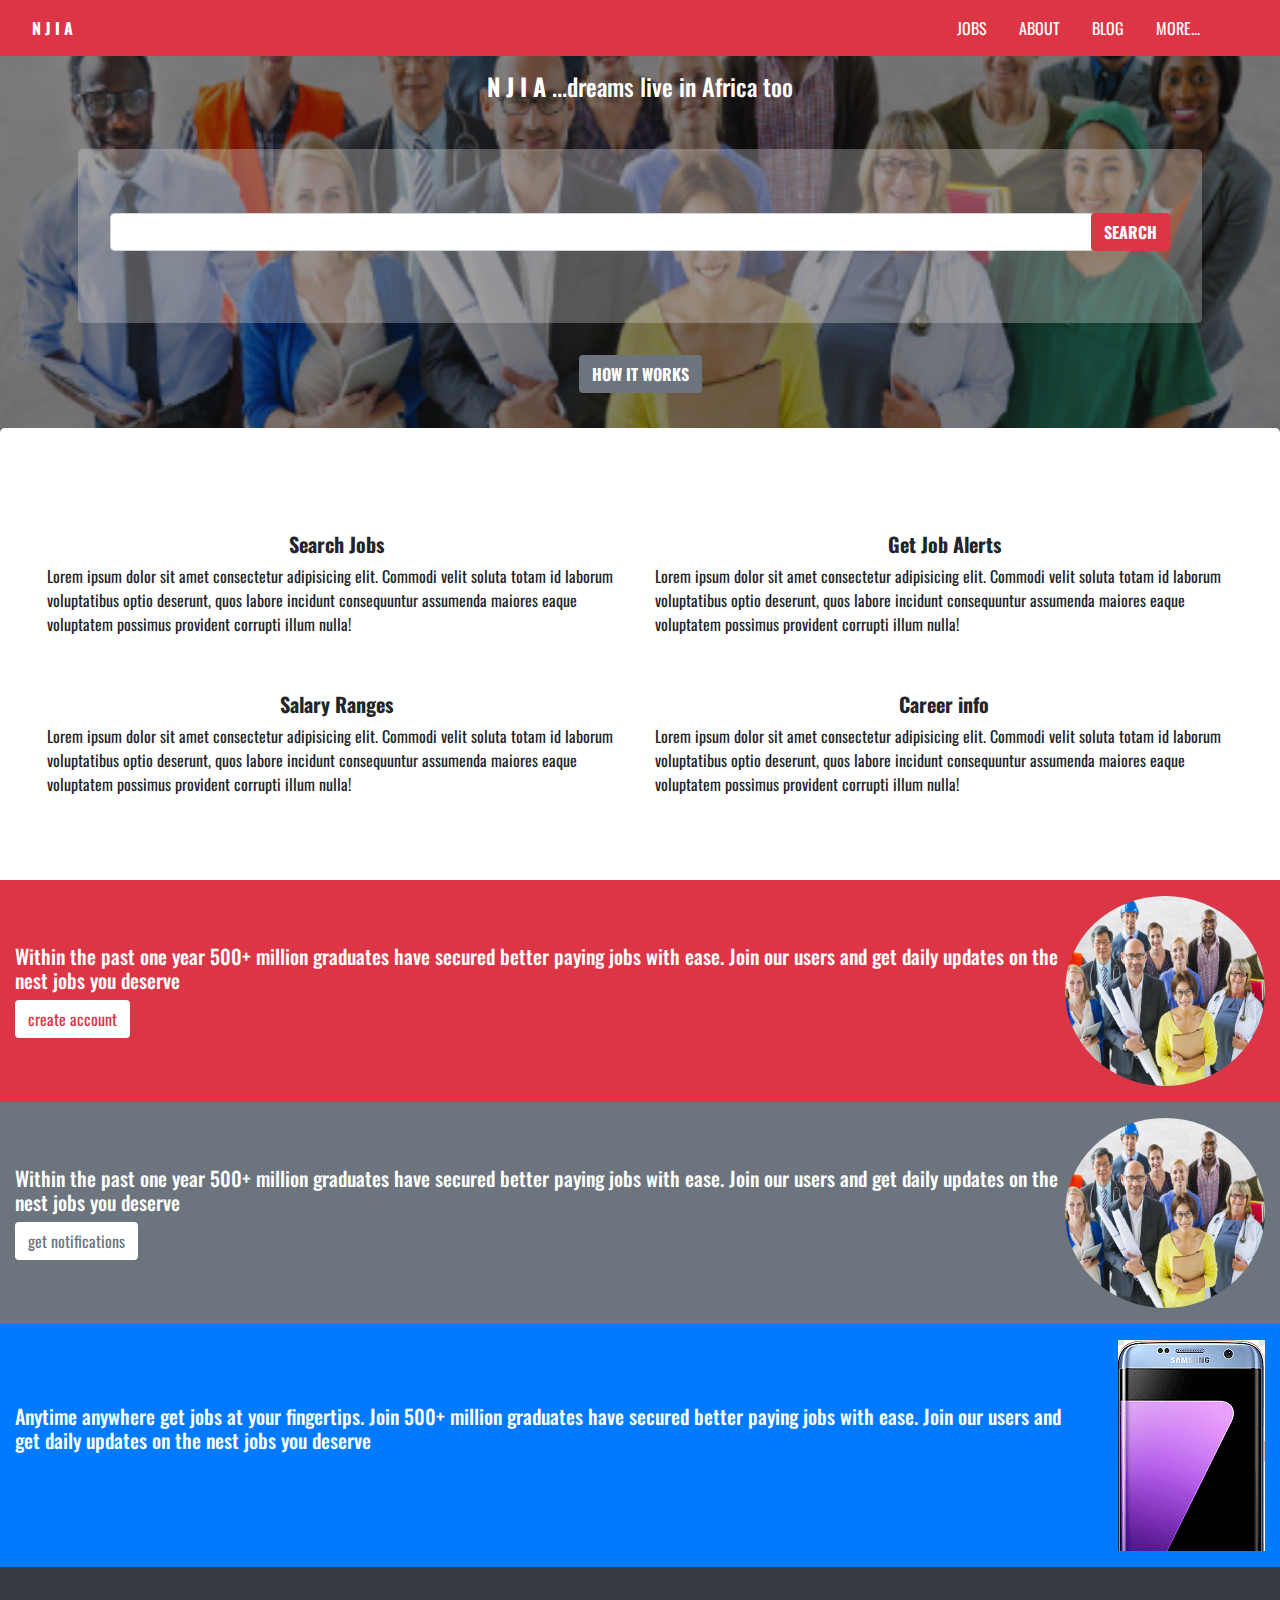
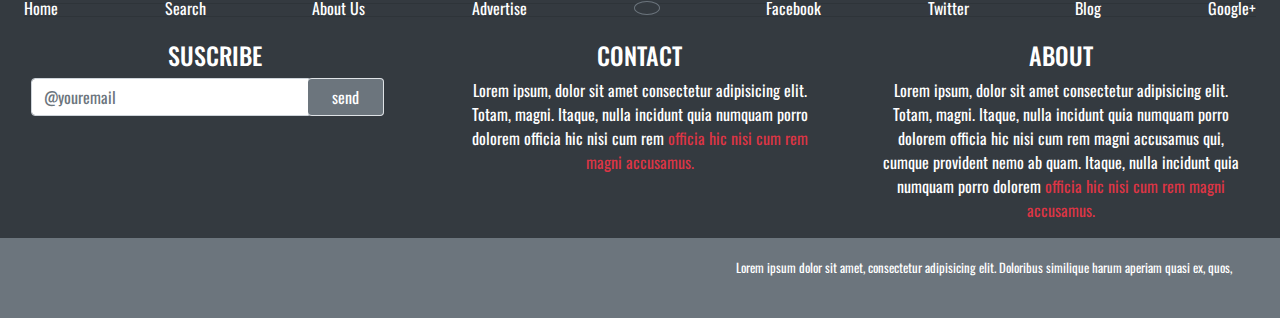
==== index.html @ eb630450 "added & styled search.html, search_result.html, index.html" ====
<!DOCTYPE html>
<html lang="en">
<head>
    <meta charset="UTF-8">
    <meta name="viewport" content="width=device-width, initial-scale=1.0">
    <link rel="stylesheet" href="https://stackpath.bootstrapcdn.com/bootstrap/4.4.1/css/bootstrap.min.css" integrity="sha384-Vkoo8x4CGsO3+Hhxv8T/Q5PaXtkKtu6ug5TOeNV6gBiFeWPGFN9MuhOf23Q9Ifjh" crossorigin="anonymous">
    <link rel="stylesheet" href="style.css">
    <link rel="stylesheet" href="https://use.fontawesome.com/releases/v5.7.0/css/all.css" integrity="sha384-lZN37f5QGtY3VHgisS14W3ExzMWZxybE1SJSEsQp9S+oqd12jhcu+A56Ebc1zFSJ"
     crossorigin="anonymous">
    <link href="https://fonts.googleapis.com/css?family=Oswald&display=swap" rel="stylesheet">
    <title>NJIA</title>
</head>

<body>
        <header class="px-0 d-flex flex-column pb-3">
           <div class="header">
            <nav class="navbar bg-danger d-flex justify-content-between ">
                <div class="mx-auto mx-md-3">
                    <span class="text-white"><b><i class="fas fa-globe-africa fa-3x"></i>N J I A</b></span>
                </div>
                <div class="d-inline-flex px-5">
                    <a href="#" class="text-white nav-link"><b><i class="fas fa-search"></i></b> JOBS</a>
                    <a href="#" class="text-white nav-link px-3"><b><i class="far fa-user"></i></b> ABOUT</a>
                    <a href="#" class="text-white nav-link px-3"><i class="fas fa-rss"></i> BLOG</a>
                    <a href="#" class="text-white nav-link"><b><i class="fas fa-bars"></i></b> MORE...</a>
                </div>
            </nav>
            <section id="search_job">
                <div class="container mx-auto px-2">
                    <h2 class="text-center pt-3 text-white h4"><b>N J I A</b> ...dreams live in Africa too</h2>
                    <div class="form-group jumbotron d-flex flex-md-row flex-column justify-content-center mt-5">
                        <input type="text" class="form-control w-md-75 w-100 " id="search">
                        <label for="search"><a href="search.html" class="btn bg-danger text-white ml-n1 d-block"><b>SEARCH</b></a></label>
                    </div>
                    <div class="d-flex justify-content-center">
                        <button class="btn bg-secondary text-white "><b>HOW IT WORKS</b></button>
                    </div>
                    
                </div>
            </section>
           </div>
        </header>
        <main class="d-flex flex-column">
            <section class="container-fluid">
                <div class="row jumbotron services my-1" >
                    <div class="col-12 col-md-6">
                        <p class="text-dark text-center"><a href="#" class="btn "><i class="fas fa-search-location fa-3x"></i></a></p>
                        <h5 class="text-center"><b>Search Jobs</b></h5>
                        <p>Lorem ipsum dolor sit amet consectetur adipisicing elit. Commodi velit soluta totam id laborum voluptatibus optio deserunt, 
                        quos labore incidunt consequuntur assumenda maiores eaque voluptatem possimus provident corrupti illum nulla!</p>
                    </div>
                    <div class="col-12 col-md-6">
                        <p class="text-dark text-center"><a href="#" class="btn "><i class="fas fa-arrow-circle-down fa-3x"></i></a></p>
                        <h5 class="text-center"><b>Get Job Alerts</b></h5> 
                        <p>Lorem ipsum dolor sit amet consectetur adipisicing elit. Commodi velit soluta totam id laborum voluptatibus optio deserunt, 
                        quos labore incidunt consequuntur assumenda maiores eaque voluptatem possimus provident corrupti illum nulla!</p>
                    </div>
                    <div class="col-12 col-md-6">
                        <p class="text-dark text-center"><a href="#" class="btn "><i class="fas fa-comment-dollar fa-3x"></i></a></p>
                        <h5 class="text-center"><b>Salary Ranges</b></h5>
                        <p>Lorem ipsum dolor sit amet consectetur adipisicing elit. Commodi velit soluta totam id laborum voluptatibus optio deserunt, 
                        quos labore incidunt consequuntur assumenda maiores eaque voluptatem possimus provident corrupti illum nulla!</p>
                    </div>
                    <div class="col-12 col-md-6">
                        <p class="text-dark text-center"><a href="#" class="btn "><i class="fas fa-graduation-cap fa-3x"></i></a></p>
                        <h5 class="text-center"><b>Career info</b></h5>
                        <p>Lorem ipsum dolor sit amet consectetur adipisicing elit. Commodi velit soluta totam id laborum voluptatibus optio deserunt, 
                        quos labore incidunt consequuntur assumenda maiores eaque voluptatem possimus provident corrupti illum nulla!</p>
                    </div>
                </div>
            </section>
            <section class="section2">
                <div class="container-fluid d-flex bg-danger justify-content-around py-3">
                    <div class="py-5">
                        <h5 class="text-white">Within the past one year 500+ million graduates have secured better paying jobs with ease. 
                        Join our users and get daily updates on the nest jobs you deserve</h5>
                        <a href="#" class="btn bg-white text-danger"> create account </a>
                    </div>
                    <img src="images/workers.png" alt="graduates" width="200" height="200" class="img-fluid rounded-circle ">
                </div>
                <div class="container-fluid d-flex bg-secondary justify-content-around py-3">
                    <div class="py-5">
                        <h5 class="text-white">Within the past one year 500+ million graduates have secured better paying jobs with ease. 
                        Join our users and get daily updates on the nest jobs you deserve</h5>
                        <a href="#" class="btn bg-white text-secondary"> get notifications </a>
                    </div>
                    <img src="images/workers.png" alt="graduates" width="200" height="200" class="img-fluid rounded-circle ">
                </div>
                <div class="container-fluid d-flex bg-primary justify-content-around py-3">
                    <div class="py-5">
                        <h5 class="text-white pr-5 py-3"> Anytime anywhere get jobs at your fingertips. Join 500+ million graduates have secured better paying 
                            jobs with ease.  Join our users and get daily updates on the nest jobs you deserve</h5>
                        
                    </div>
                    <img src="images/phone.png" alt="phone" width="150" class="">
                </div>
        
            </section>
        </main>
    
    <footer class="bg-dark ">
        <div class="px-4">
            <b><hr class="mb-n2"></b>
            <div class="d-flex justify-content-between py-n5 align-items-center">
                <a href="#" class="text-white">Home</a>
                <a href="#"class="text-white">Search</a>
                <a href="#"class="text-white">About Us</a>
                <a href="#" class="text-white">Advertise</a>
                <button type="button" class="btn btn-outline-secondary rounded-circle bg-dark "><i class="fas fa-map-marker-alt fa-3x"></i></button>
                <a href="#" class="text-white">Facebook</a>
                <a href="#" class="text-white">Twitter</a>
                <a href="#" class="text-white">Blog</a>
                <a href="#" class="text-white">Google+</a>
                
            </div>
            <b><hr class="mt-n1"></b>
        </div>
        <div class="container-fluid">
            <div class="row px-3 pt-2">
                <div class="col-12 col-md">
                    <h4 class="text-white text-center ml-n2">SUSCRIBE</h4>
                    <div class="form-group d-flex">
                        <input type="text" class="form-control w-75" id="suscriber" placeholder="@youremail">
                        <label for="suscriber" ><button type="button" class="btn btn-secondary ml-n1 border border-left-0 px-4">send</button></label>
                    </div>
                </div>
                <div class="col-12 col-md mx-3">
                    <h4 class="text-white text-center">CONTACT</h4>
                    <p class="text-center text-white">Lorem ipsum, dolor sit amet consectetur adipisicing elit. Totam, magni. Itaque, nulla incidunt quia numquam porro 
                       dolorem officia hic nisi cum rem <span class="text-danger"> officia hic nisi cum rem magni accusamus.</span></p>
                </div>
                <div class="col-12 col-md">
                    <h4 class="text-white text-center">ABOUT</h4>
                    <p class="text-center text-white">Lorem ipsum, dolor sit amet consectetur adipisicing elit. Totam, magni. Itaque, nulla incidunt quia numquam porro 
                        dolorem officia hic nisi cum rem magni accusamus qui, cumque provident nemo ab quam. Itaque, nulla incidunt quia numquam porro 
                        dolorem <span class="text-danger"> officia hic nisi cum rem magni accusamus.</span></p>
                </div>
            </div>
        </div>

        <div class="d-flex flex-column flex-md-row justify-content-between align-items-baseline bg-secondary px-5 pt-3 pb-4">
            <div class="d-inline-flex justify-content-between align-items-baseline">
                <a href="#" class="text-white"><i class="fab fa-facebook-f"></i></a>
                <a href="#"class="text-white mx-2"><i class="fab fa-twitter"></i></a>
                <a href="#"class="text-white"><i class="fab fa-google-plus-g"></i></a>
                <a href="#" class="text-white mx-2"><i class="far fa-envelope"></i></a>
            </div>
            <p class="text-white"><small>Lorem ipsum dolor sit amet, consectetur adipisicing elit. Doloribus similique harum aperiam quasi ex, quos,</small></p>
        </div>
    </footer>


    <script src="https://code.jquery.com/jquery-3.4.1.slim.min.js" integrity="sha384-J6qa4849blE2+poT4WnyKhv5vZF5SrPo0iEjwBvKU7imGFAV0wwj1yYfoRSJoZ+n" crossorigin="anonymous"></script>
    <script src="https://cdn.jsdelivr.net/npm/popper.js@1.16.0/dist/umd/popper.min.js" integrity="sha384-Q6E9RHvbIyZFJoft+2mJbHaEWldlvI9IOYy5n3zV9zzTtmI3UksdQRVvoxMfooAo" crossorigin="anonymous"></script>
    <script src="https://stackpath.bootstrapcdn.com/bootstrap/4.4.1/js/bootstrap.min.js" integrity="sha384-wfSDF2E50Y2D1uUdj0O3uMBJnjuUD4Ih7YwaYd1iqfktj0Uod8GCExl3Og8ifwB6" crossorigin="anonymous"></script>
</body>
</html>
---- style.css ----
* {
  margin: 0;
  padding: 0;
  box-sizing: border-box;
}

body {
  font-family: 'Oswald', sans-serif;
  max-width: 1500px;
  margin: 0 auto;
  overflow-x: hidden;
}

header {
  background-image: url("images/workers.png");
  background-repeat: no-repeat;
  background-position: center center;
  background-size: cover;
  padding: 0;
  width: 100%;
}

.header {
  background-color: rgba(7, 5, 5, 0.5);
  padding-bottom: 45px;
  width: 100%;
  height: 100%;
}

#search_job .jumbotron {
  background-color: rgba(229, 226, 226, 0.3);
}

main {
  margin-top: -30px;
}

main .services {
  background-color: white;

}

.section2 img {
  object-fit: cover;
}

footer {
  background-color: black;
  padding-top: 20px;
}
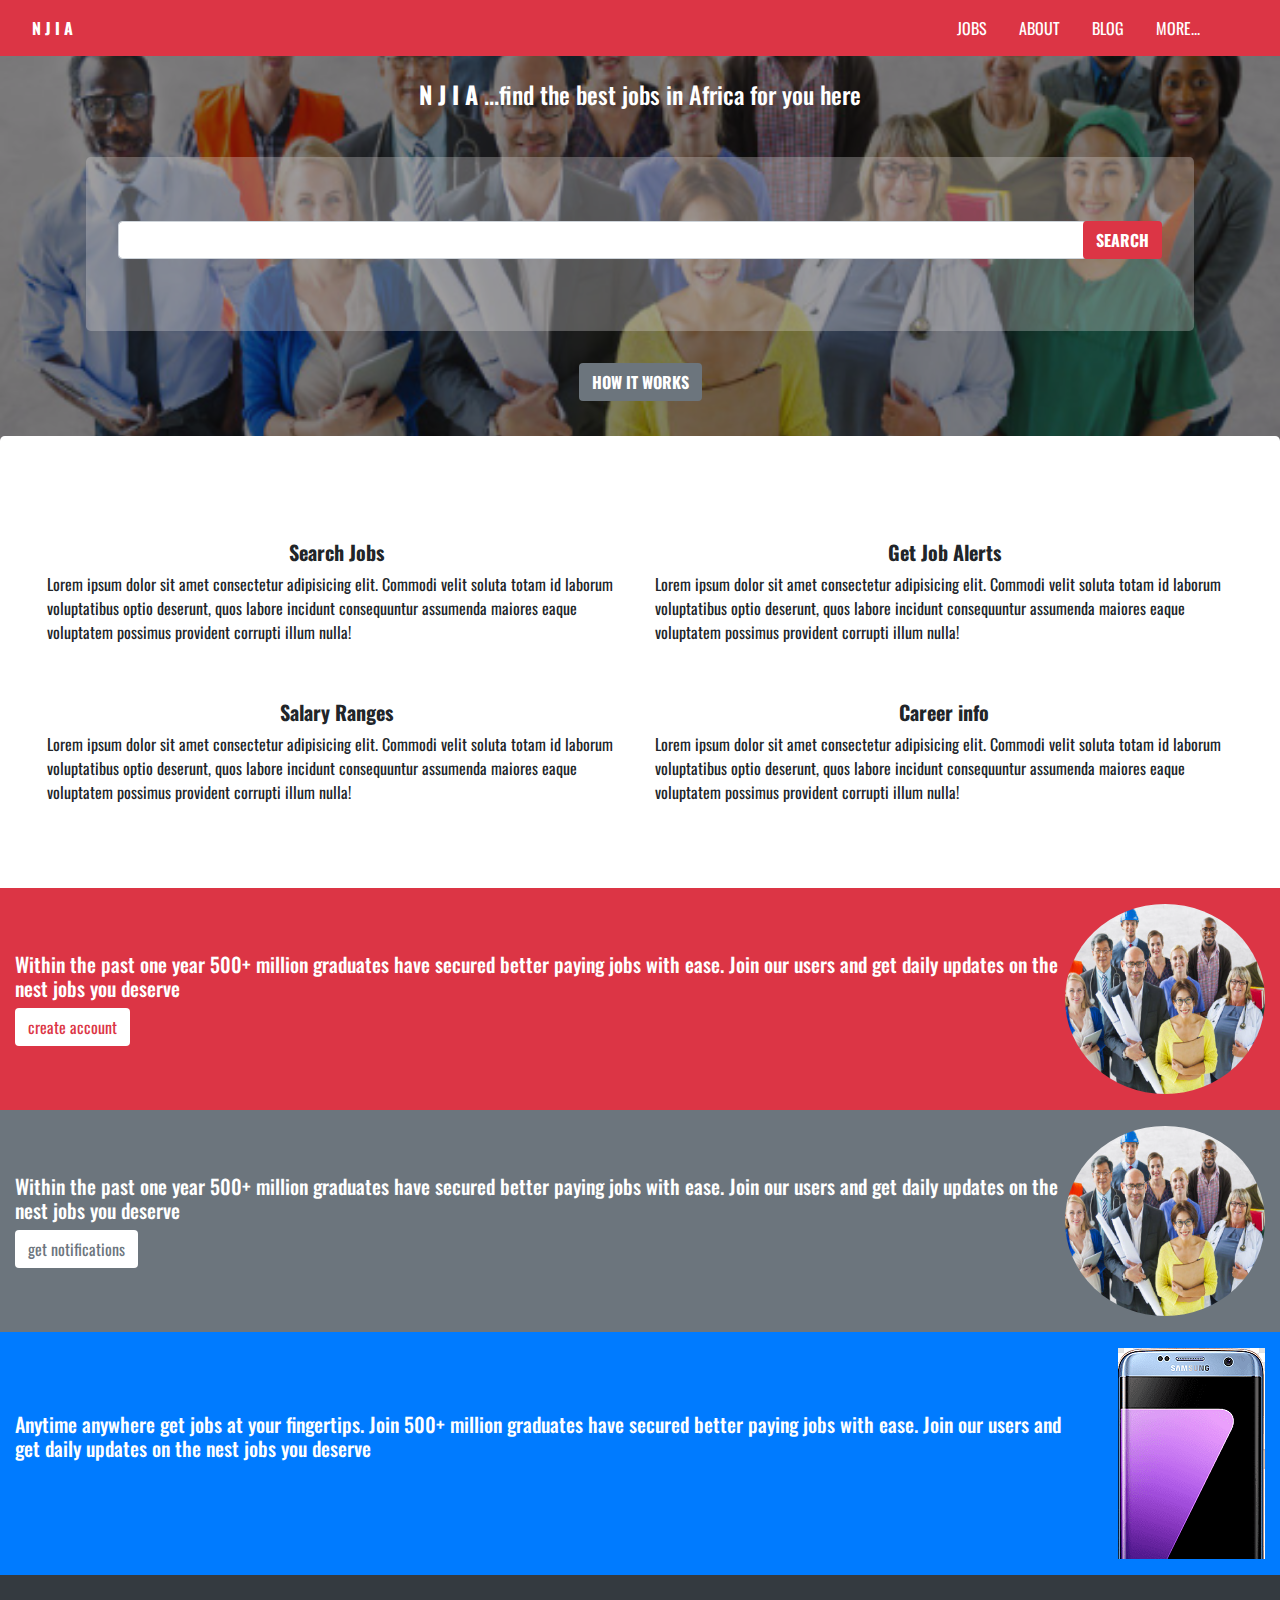
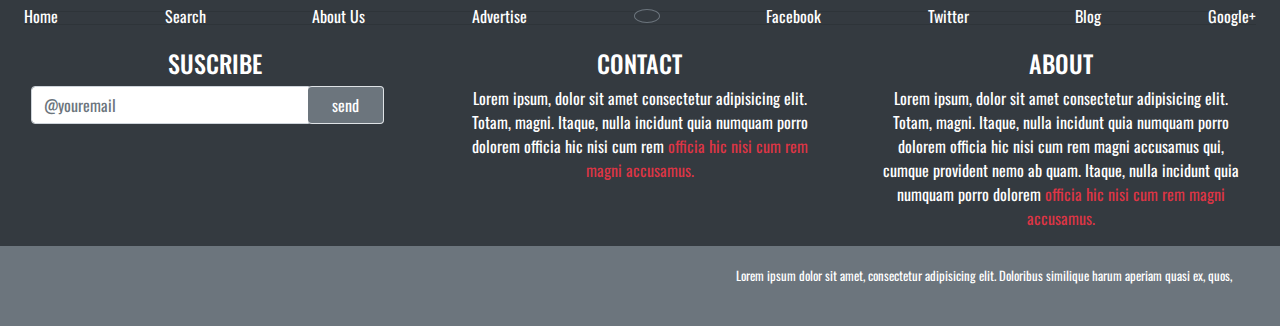
==== commit c13e7444: "edited heading and input in index.html" ====
--- a/index.html
+++ b/index.html
@@ -26,10 +26,10 @@
                 </div>
             </nav>
             <section id="search_job">
-                <div class="container mx-auto px-2">
-                    <h2 class="text-center pt-3 text-white h4"><b>N J I A</b> ...dreams live in Africa too</h2>
+                <div class="container mx-auto px-3">
+                    <h2 class="text-center pt-4 text-white h4"><b>N J I A</b> ...find the best jobs in Africa for you here</h2>
                     <div class="form-group jumbotron d-flex flex-md-row flex-column justify-content-center mt-5">
-                        <input type="text" class="form-control w-md-75 w-100 " id="search">
+                        <input type="text" class="form-control w-md-75 w-100 " id="search" >
                         <label for="search"><a href="search.html" class="btn bg-danger text-white ml-n1 d-block"><b>SEARCH</b></a></label>
                     </div>
                     <div class="d-flex justify-content-center">
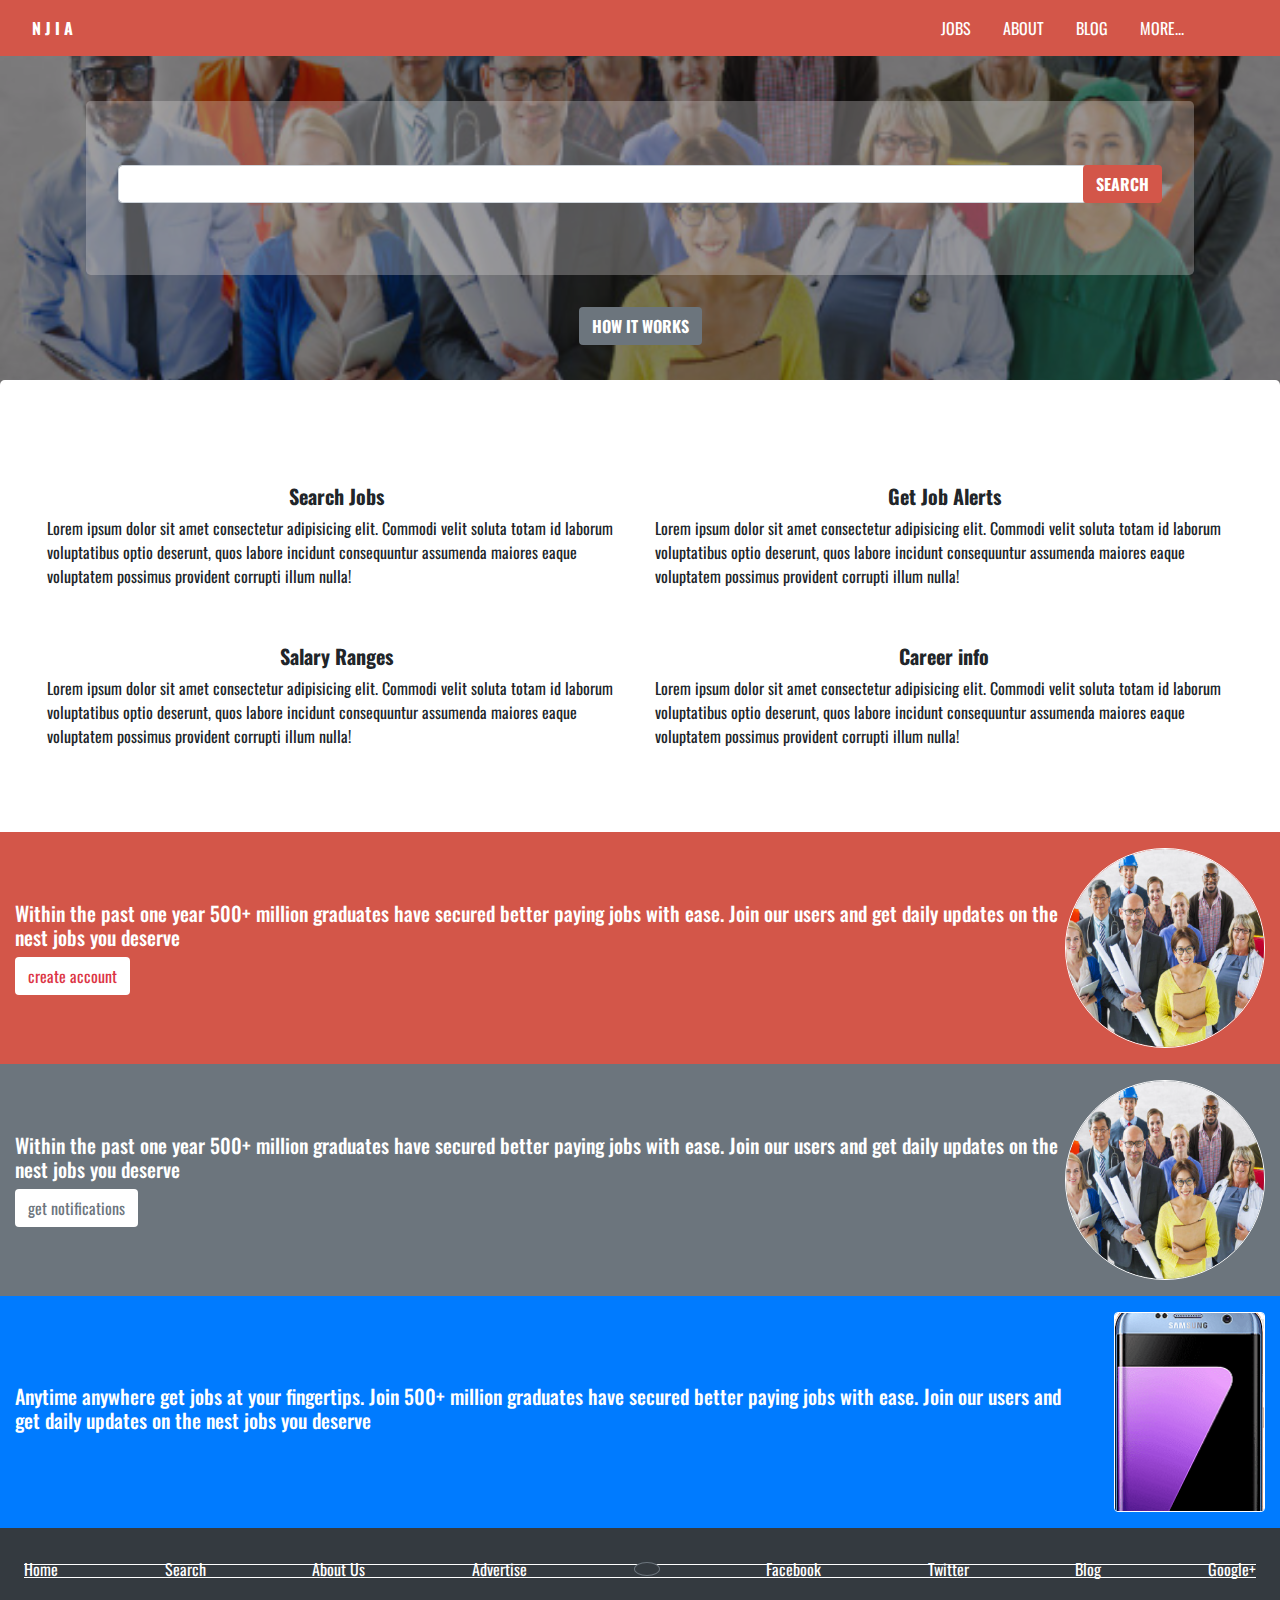
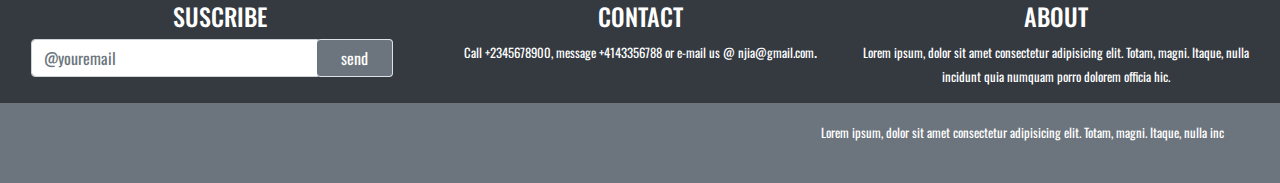
==== commit 97ebce07: "edited css/html files" ====
--- a/index.html
+++ b/index.html
@@ -14,15 +14,15 @@
 <body>
         <header class="px-0 d-flex flex-column pb-3">
            <div class="header">
-            <nav class="navbar bg-danger d-flex justify-content-between ">
+            <nav class="navbar nav_color d-flex flex-md-row flex-column justify-content-between align-items-baseline fixed-top">
                 <div class="mx-auto mx-md-3">
                     <span class="text-white"><b><i class="fas fa-globe-africa fa-3x"></i>N J I A</b></span>
                 </div>
-                <div class="d-inline-flex px-5">
-                    <a href="#" class="text-white nav-link"><b><i class="fas fa-search"></i></b> JOBS</a>
-                    <a href="#" class="text-white nav-link px-3"><b><i class="far fa-user"></i></b> ABOUT</a>
-                    <a href="#" class="text-white nav-link px-3"><i class="fas fa-rss"></i> BLOG</a>
-                    <a href="#" class="text-white nav-link"><b><i class="fas fa-bars"></i></b> MORE...</a>
+                <div class="d-inline-flex px-md-5 mx-auto mx-md-3">
+                    <a href="#" class="text-white nav-link"><b><i class="fas fa-search"></i></b> <span class="display-none">JOBS</span></a>
+                    <a href="#" class="text-white nav-link px-3"><b><i class="far fa-user"></i></b> <span class="display-none">ABOUT</span></a>
+                    <a href="#" class="text-white nav-link px-3"><i class="fas fa-rss"></i> <span class="display-none">BLOG</span></a>
+                    <a href="#" class="text-white nav-link"><b><i class="fas fa-bars"></i></b> <span class="display-none">MORE...</span></a>
                 </div>
             </nav>
             <section id="search_job">
@@ -30,7 +30,7 @@
                     <h2 class="text-center pt-4 text-white h4"><b>N J I A</b> ...find the best jobs in Africa for you here</h2>
                     <div class="form-group jumbotron d-flex flex-md-row flex-column justify-content-center mt-5">
                         <input type="text" class="form-control w-md-75 w-100 " id="search" >
-                        <label for="search"><a href="search.html" class="btn bg-danger text-white ml-n1 d-block"><b>SEARCH</b></a></label>
+                        <label for="search"><a href="search.html" class="btn nav_color text-white ml-n1 d-block"><b>SEARCH</b></a></label>
                     </div>
                     <div class="d-flex justify-content-center">
                         <button class="btn bg-secondary text-white "><b>HOW IT WORKS</b></button>
@@ -70,29 +70,29 @@
                 </div>
             </section>
             <section class="section2">
-                <div class="container-fluid d-flex bg-danger justify-content-around py-3">
-                    <div class="py-5">
+                <div class="container-fluid d-flex nav_color flex-md-row flex-column justify-content-around align-items-center py-3">
+                    <div class="py-md-5">
                         <h5 class="text-white">Within the past one year 500+ million graduates have secured better paying jobs with ease. 
                         Join our users and get daily updates on the nest jobs you deserve</h5>
                         <a href="#" class="btn bg-white text-danger"> create account </a>
                     </div>
-                    <img src="images/workers.png" alt="graduates" width="200" height="200" class="img-fluid rounded-circle ">
+                    <img src="images/workers.png" alt="graduates" width="200" height="200" class="rounded-circle ">
                 </div>
-                <div class="container-fluid d-flex bg-secondary justify-content-around py-3">
-                    <div class="py-5">
+                <div class="container-fluid d-flex bg-secondary flex-md-row flex-column justify-content-around align-items-center py-3">
+                    <div class="py-md-5">
                         <h5 class="text-white">Within the past one year 500+ million graduates have secured better paying jobs with ease. 
                         Join our users and get daily updates on the nest jobs you deserve</h5>
                         <a href="#" class="btn bg-white text-secondary"> get notifications </a>
                     </div>
-                    <img src="images/workers.png" alt="graduates" width="200" height="200" class="img-fluid rounded-circle ">
+                    <img src="images/workers.png" alt="graduates" width="200" height="200" class="rounded-circle ">
                 </div>
-                <div class="container-fluid d-flex bg-primary justify-content-around py-3">
-                    <div class="py-5">
+                <div class="container-fluid d-flex bg-primary flex-md-row flex-column justify-content-around align-items-center py-3">
+                    <div class="py-md-5">
                         <h5 class="text-white pr-5 py-3"> Anytime anywhere get jobs at your fingertips. Join 500+ million graduates have secured better paying 
                             jobs with ease.  Join our users and get daily updates on the nest jobs you deserve</h5>
                         
                     </div>
-                    <img src="images/phone.png" alt="phone" width="150" class="">
+                    <img src="images/phone.png" alt="phone" width="200" height="200" class="rounded">
                 </div>
         
             </section>
@@ -106,7 +106,7 @@
                 <a href="#"class="text-white">Search</a>
                 <a href="#"class="text-white">About Us</a>
                 <a href="#" class="text-white">Advertise</a>
-                <button type="button" class="btn btn-outline-secondary rounded-circle bg-dark "><i class="fas fa-map-marker-alt fa-3x"></i></button>
+                <button type="button" class="btn btn-outline-secondary rounded-circle bg-dark "><i class="fas fa-globe-africa fa-2x"></i></button>
                 <a href="#" class="text-white">Facebook</a>
                 <a href="#" class="text-white">Twitter</a>
                 <a href="#" class="text-white">Blog</a>
@@ -124,16 +124,14 @@
                         <label for="suscriber" ><button type="button" class="btn btn-secondary ml-n1 border border-left-0 px-4">send</button></label>
                     </div>
                 </div>
-                <div class="col-12 col-md mx-3">
+                <div class="col-12 col-md">
                     <h4 class="text-white text-center">CONTACT</h4>
-                    <p class="text-center text-white">Lorem ipsum, dolor sit amet consectetur adipisicing elit. Totam, magni. Itaque, nulla incidunt quia numquam porro 
-                       dolorem officia hic nisi cum rem <span class="text-danger"> officia hic nisi cum rem magni accusamus.</span></p>
+                    <p class="text-center text-white"> <small>Call +2345678900, message +4143356788 or e-mail us @ njia@gmail.com</small>.</p>
                 </div>
                 <div class="col-12 col-md">
                     <h4 class="text-white text-center">ABOUT</h4>
-                    <p class="text-center text-white">Lorem ipsum, dolor sit amet consectetur adipisicing elit. Totam, magni. Itaque, nulla incidunt quia numquam porro 
-                        dolorem officia hic nisi cum rem magni accusamus qui, cumque provident nemo ab quam. Itaque, nulla incidunt quia numquam porro 
-                        dolorem <span class="text-danger"> officia hic nisi cum rem magni accusamus.</span></p>
+                    <p class="text-center text-white"><small>Lorem ipsum, dolor sit amet consectetur adipisicing elit. Totam, magni. Itaque, nulla incidunt quia numquam porro 
+                        dolorem officia hic.</small> </p>
                 </div>
             </div>
         </div>
@@ -145,7 +143,7 @@
                 <a href="#"class="text-white"><i class="fab fa-google-plus-g"></i></a>
                 <a href="#" class="text-white mx-2"><i class="far fa-envelope"></i></a>
             </div>
-            <p class="text-white"><small>Lorem ipsum dolor sit amet, consectetur adipisicing elit. Doloribus similique harum aperiam quasi ex, quos,</small></p>
+            <p class="text-white mx-2"><small>Lorem ipsum, dolor sit amet consectetur adipisicing elit. Totam, magni. Itaque, nulla inc</small></p>
         </div>
     </footer>
 
--- a/style.css
+++ b/style.css
@@ -27,6 +27,10 @@
   height: 100%;
 }
 
+.nav_color {
+  background-color: rgb(211, 86, 73);
+}
+
 #search_job .jumbotron {
   background-color: rgba(229, 226, 226, 0.3);
 }
@@ -37,14 +41,40 @@
 
 main .services {
   background-color: white;
-
 }
 
 .section2 img {
   object-fit: cover;
+  border: 1px solid white;
+  border-radius: 50%;
 }
 
 footer {
   background-color: black;
   padding-top: 20px;
 }
+
+footer hr {
+  height: 1px;
+  color: white;
+  border: none;
+  background-color: white;
+}
+
+@media (max-width: 768px) {
+  .display-none {
+    display: none;
+  }
+}
+
+@media (max-width: 1024px) and (min-width: 769px) {
+  .display-none {
+    display: none;
+  }
+}
+
+@media (min-width: 1025px) {
+  .display-none {
+    display: inline;
+  }
+}
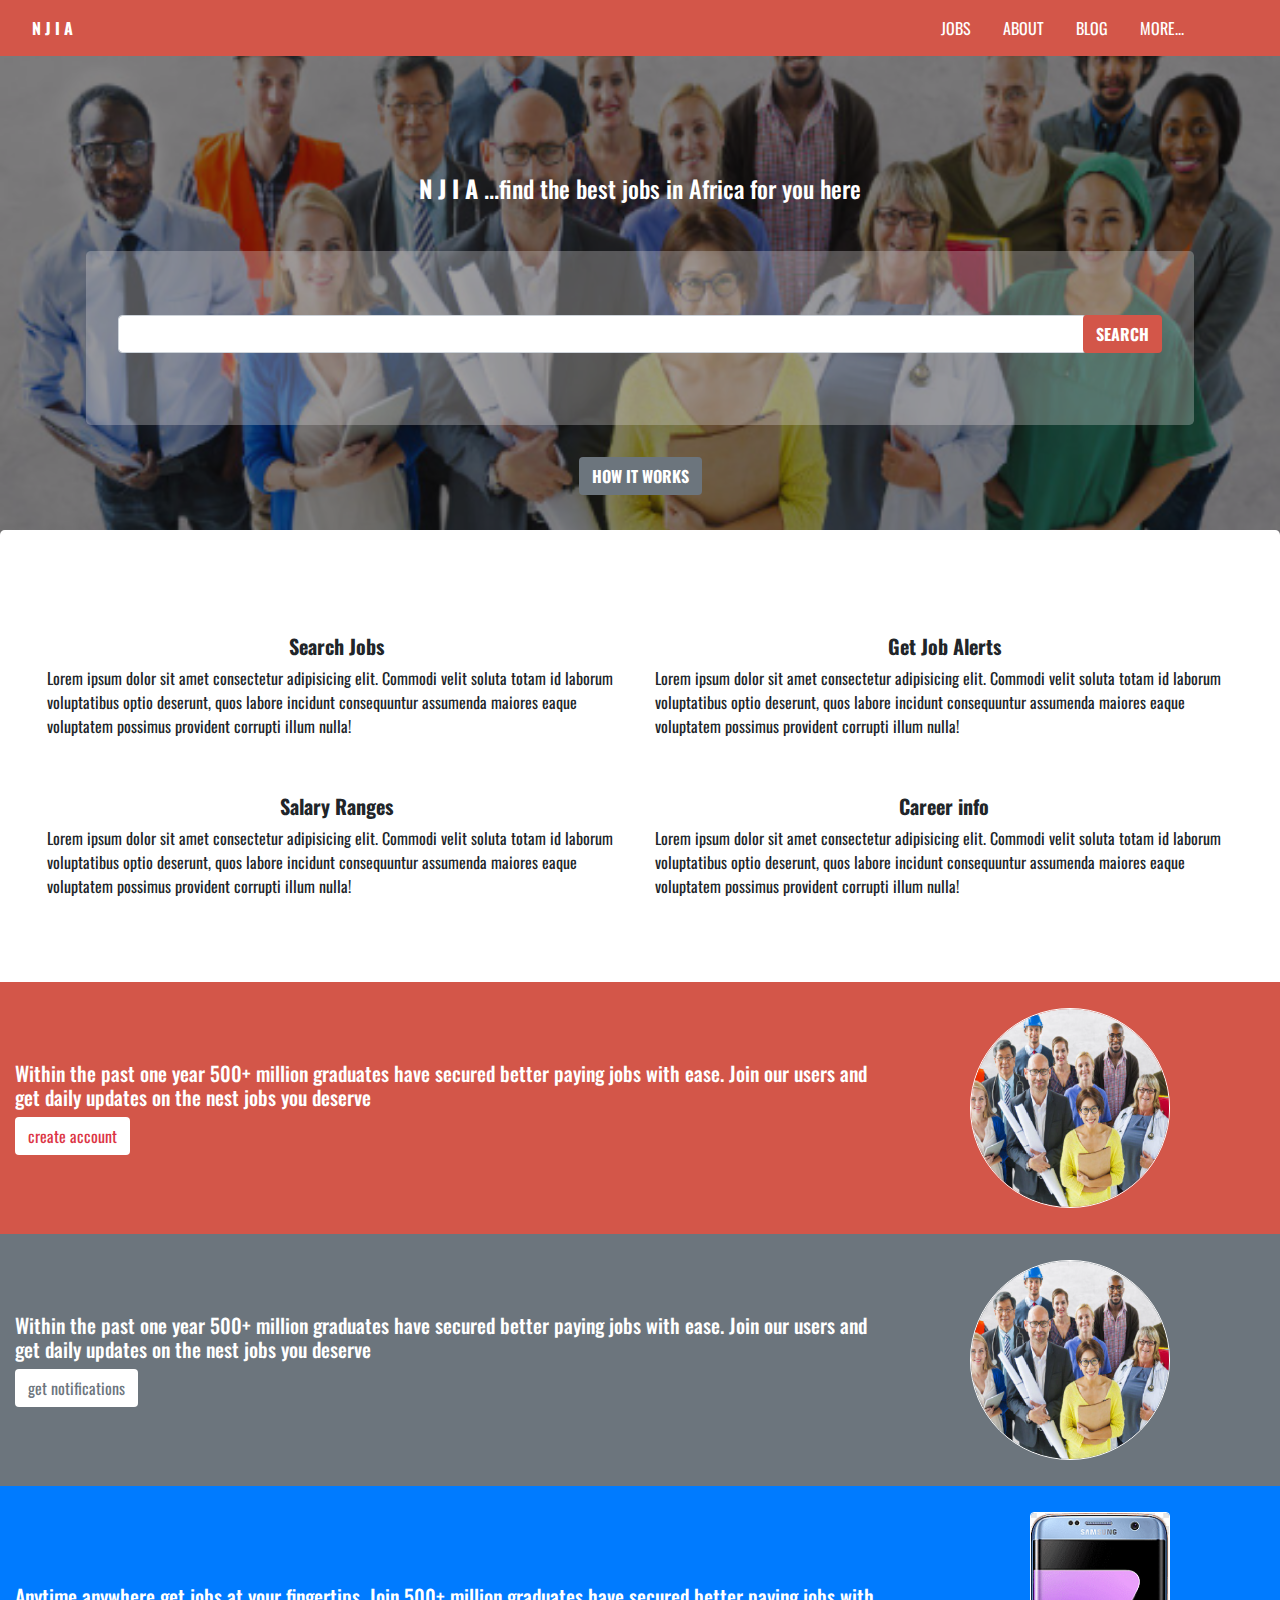
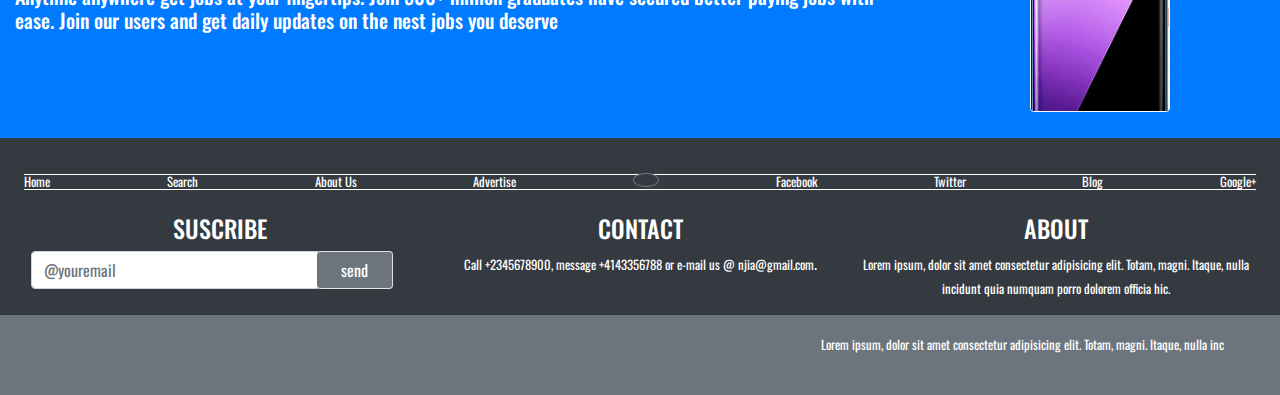
==== commit d557464d: "effected changes from issue" ====
--- a/index.html
+++ b/index.html
@@ -19,7 +19,7 @@
                     <span class="text-white"><b><i class="fas fa-globe-africa fa-3x"></i>N J I A</b></span>
                 </div>
                 <div class="d-inline-flex px-md-5 mx-auto mx-md-3">
-                    <a href="#" class="text-white nav-link"><b><i class="fas fa-search"></i></b> <span class="display-none">JOBS</span></a>
+                    <a href="search.html" class="text-white nav-link"><b><i class="fas fa-search"></i></b> <span class="display-none">JOBS</span></a>
                     <a href="#" class="text-white nav-link px-3"><b><i class="far fa-user"></i></b> <span class="display-none">ABOUT</span></a>
                     <a href="#" class="text-white nav-link px-3"><i class="fas fa-rss"></i> <span class="display-none">BLOG</span></a>
                     <a href="#" class="text-white nav-link"><b><i class="fas fa-bars"></i></b> <span class="display-none">MORE...</span></a>
@@ -35,7 +35,6 @@
                     <div class="d-flex justify-content-center">
                         <button class="btn bg-secondary text-white "><b>HOW IT WORKS</b></button>
                     </div>
-                    
                 </div>
             </section>
            </div>
@@ -101,16 +100,16 @@
     <footer class="bg-dark ">
         <div class="px-4">
             <b><hr class="mb-n2"></b>
-            <div class="d-flex justify-content-between py-n5 align-items-center">
-                <a href="#" class="text-white">Home</a>
-                <a href="#"class="text-white">Search</a>
-                <a href="#"class="text-white">About Us</a>
-                <a href="#" class="text-white">Advertise</a>
+            <div class="footer_links justify-content-between py-n5 align-items-center">
+                <a href="#" class="text-white"><small>Home</small></a>
+                <a href="#"class="text-white"><small>Search</small></a>
+                <a href="#"class="text-white"><small>About Us</small></a>
+                <a href="#" class="text-white"><small>Advertise</small></a>
                 <button type="button" class="btn btn-outline-secondary rounded-circle bg-dark "><i class="fas fa-globe-africa fa-2x"></i></button>
-                <a href="#" class="text-white">Facebook</a>
-                <a href="#" class="text-white">Twitter</a>
-                <a href="#" class="text-white">Blog</a>
-                <a href="#" class="text-white">Google+</a>
+                <a href="#" class="text-white"><small>Facebook</small></a>
+                <a href="#" class="text-white"><small>Twitter</small></a>
+                <a href="#" class="text-white"><small>Blog</small></a>
+                <a href="#" class="text-white"><small>Google+</small></a>
                 
             </div>
             <b><hr class="mt-n1"></b>
--- a/style.css
+++ b/style.css
@@ -35,6 +35,10 @@
   background-color: rgba(229, 226, 226, 0.3);
 }
 
+#search_job h2 {
+  margin-top: 150px;
+}
+
 main {
   margin-top: -30px;
 }
@@ -47,6 +51,7 @@
   object-fit: cover;
   border: 1px solid white;
   border-radius: 50%;
+  margin: 10px 95px;
 }
 
 footer {
@@ -61,9 +66,20 @@
   background-color: white;
 }
 
+footer .footer_links {
+  display: flex;
+  padding: 1px 0;
+  justify-content: space-between;
+  align-items: center;
+}
+
 @media (max-width: 768px) {
   .display-none {
     display: none;
+  }
+
+  footer .footer_links {
+    font-size: 12px;
   }
 }
 
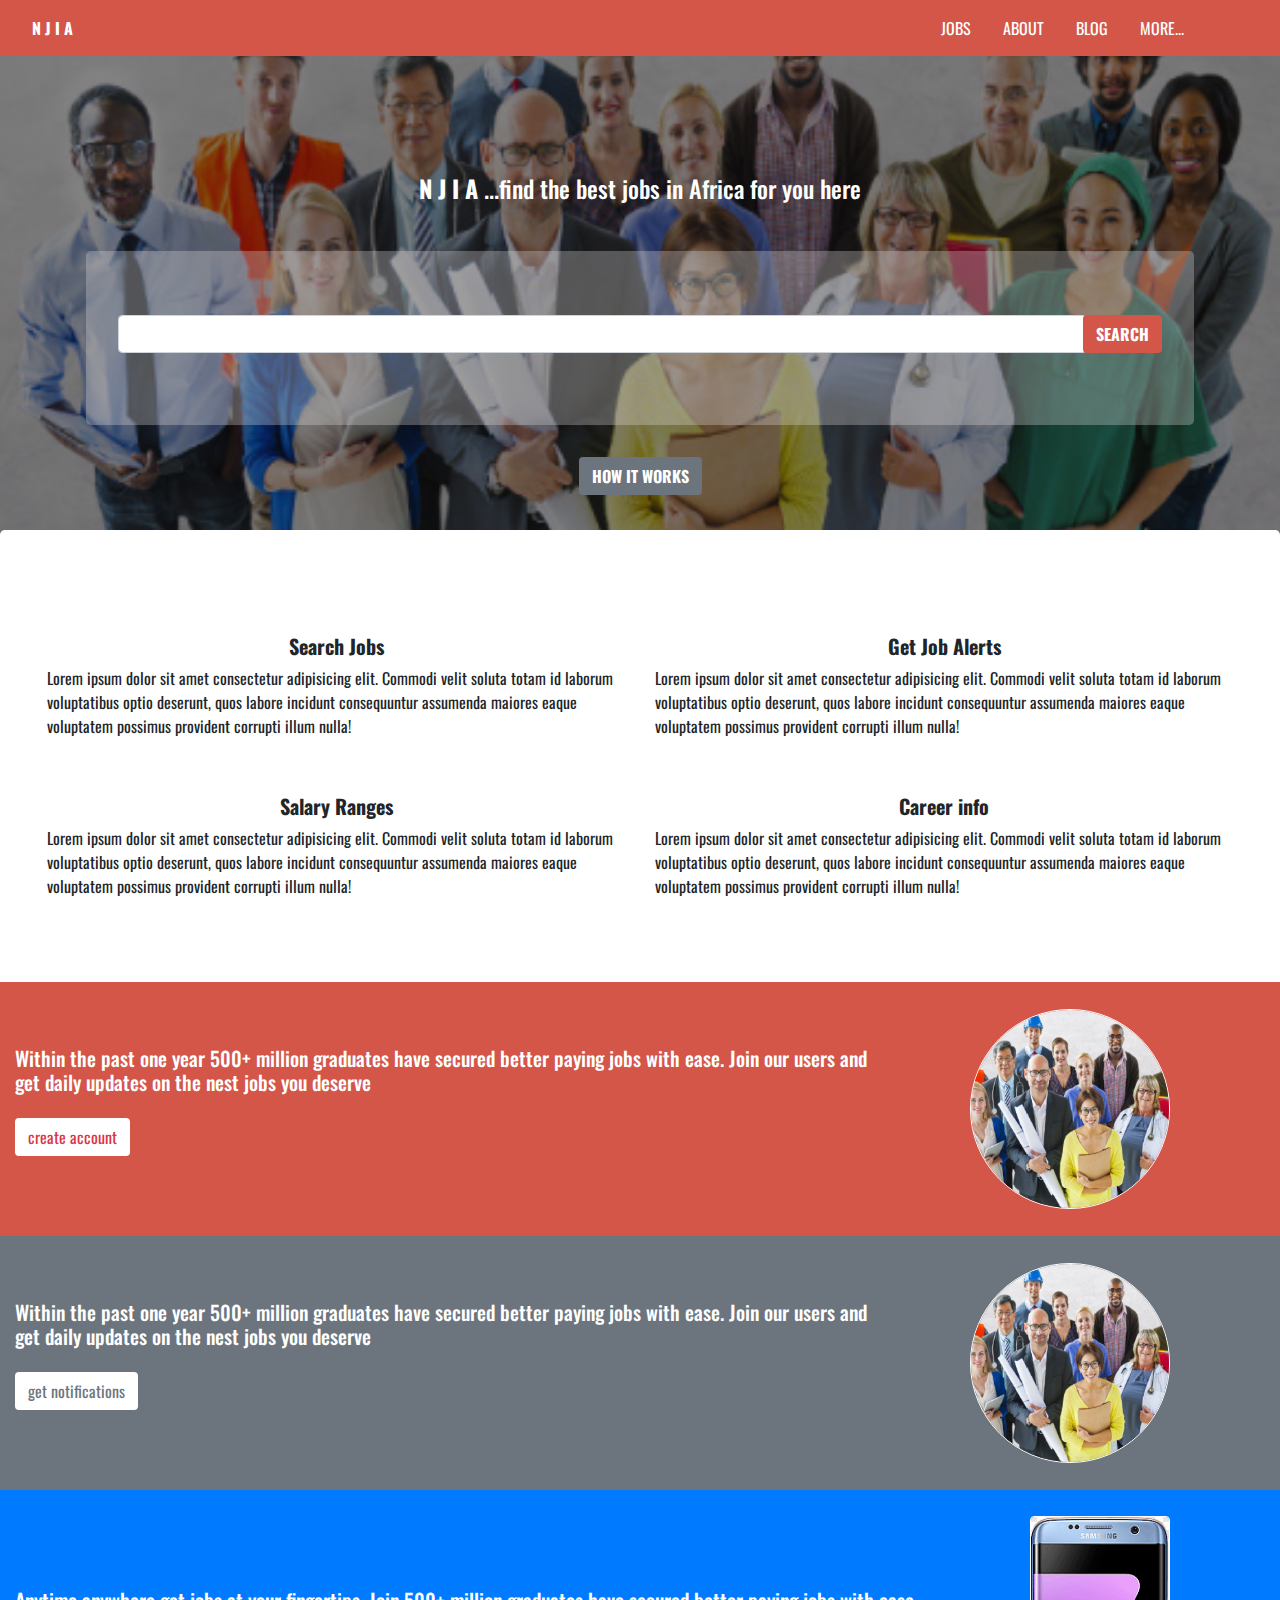
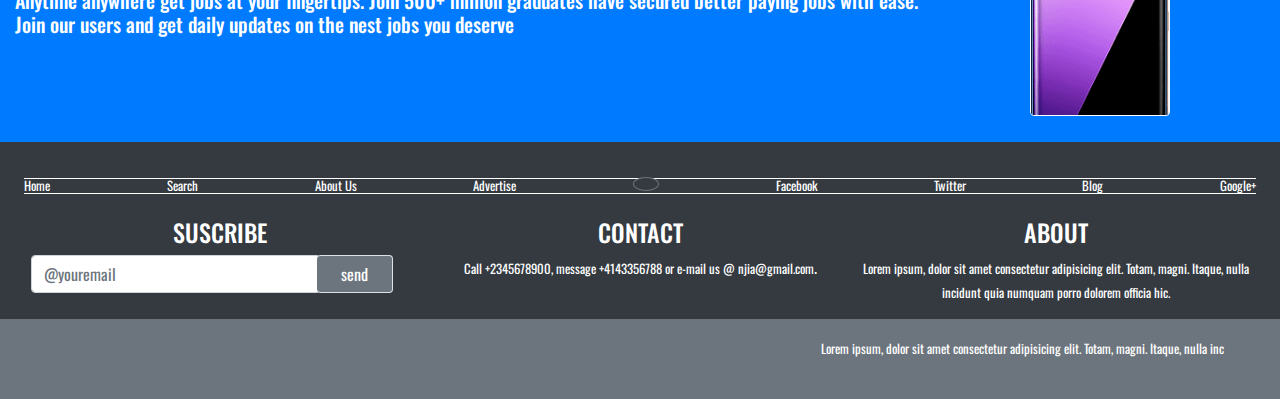
==== commit f712cd9f: "center button in last section of index.html" ====
--- a/index.html
+++ b/index.html
@@ -30,7 +30,7 @@
                     <h2 class="text-center pt-4 text-white h4"><b>N J I A</b> ...find the best jobs in Africa for you here</h2>
                     <div class="form-group jumbotron d-flex flex-md-row flex-column justify-content-center mt-5">
                         <input type="text" class="form-control w-md-75 w-100 " id="search" >
-                        <label for="search"><a href="search.html" class="btn nav_color text-white ml-n1 d-block"><b>SEARCH</b></a></label>
+                        <label for="search"><a href="search.html" class="btn nav_color text-white ml-md-n1 d-block"><b>SEARCH</b></a></label>
                     </div>
                     <div class="d-flex justify-content-center">
                         <button class="btn bg-secondary text-white "><b>HOW IT WORKS</b></button>
@@ -70,26 +70,25 @@
             </section>
             <section class="section2">
                 <div class="container-fluid d-flex nav_color flex-md-row flex-column justify-content-around align-items-center py-3">
-                    <div class="py-md-5">
+                    <div class="py-md-5 d-flex flex-column d-md-block align-items-center">
                         <h5 class="text-white">Within the past one year 500+ million graduates have secured better paying jobs with ease. 
                         Join our users and get daily updates on the nest jobs you deserve</h5>
-                        <a href="#" class="btn bg-white text-danger"> create account </a>
+                        <a href="#" class="btn bg-white text-danger my-3"> create account </a>
                     </div>
                     <img src="images/workers.png" alt="graduates" width="200" height="200" class="rounded-circle ">
                 </div>
                 <div class="container-fluid d-flex bg-secondary flex-md-row flex-column justify-content-around align-items-center py-3">
-                    <div class="py-md-5">
+                    <div class="py-md-5 d-flex flex-column d-md-block align-items-center">
                         <h5 class="text-white">Within the past one year 500+ million graduates have secured better paying jobs with ease. 
                         Join our users and get daily updates on the nest jobs you deserve</h5>
-                        <a href="#" class="btn bg-white text-secondary"> get notifications </a>
+                        <a href="#" class="btn bg-white text-secondary my-3"> get notifications </a>
                     </div>
                     <img src="images/workers.png" alt="graduates" width="200" height="200" class="rounded-circle ">
                 </div>
                 <div class="container-fluid d-flex bg-primary flex-md-row flex-column justify-content-around align-items-center py-3">
                     <div class="py-md-5">
-                        <h5 class="text-white pr-5 py-3"> Anytime anywhere get jobs at your fingertips. Join 500+ million graduates have secured better paying 
+                        <h5 class="text-white"> Anytime anywhere get jobs at your fingertips. Join 500+ million graduates have secured better paying 
                             jobs with ease.  Join our users and get daily updates on the nest jobs you deserve</h5>
-                        
                     </div>
                     <img src="images/phone.png" alt="phone" width="200" height="200" class="rounded">
                 </div>
@@ -99,11 +98,11 @@
     
     <footer class="bg-dark ">
         <div class="px-4">
-            <b><hr class="mb-n2"></b>
-            <div class="footer_links justify-content-between py-n5 align-items-center">
+            <hr class="mb-n2">
+            <div class="footer_links">
                 <a href="#" class="text-white"><small>Home</small></a>
-                <a href="#"class="text-white"><small>Search</small></a>
-                <a href="#"class="text-white"><small>About Us</small></a>
+                <a href="#" class="text-white"><small>Search</small></a>
+                <a href="#" class="text-white"><small>About Us</small></a>
                 <a href="#" class="text-white"><small>Advertise</small></a>
                 <button type="button" class="btn btn-outline-secondary rounded-circle bg-dark "><i class="fas fa-globe-africa fa-2x"></i></button>
                 <a href="#" class="text-white"><small>Facebook</small></a>
@@ -112,7 +111,7 @@
                 <a href="#" class="text-white"><small>Google+</small></a>
                 
             </div>
-            <b><hr class="mt-n1"></b>
+            <hr class="mt-n1">
         </div>
         <div class="container-fluid">
             <div class="row px-3 pt-2">
@@ -120,7 +119,7 @@
                     <h4 class="text-white text-center ml-n2">SUSCRIBE</h4>
                     <div class="form-group d-flex">
                         <input type="text" class="form-control w-75" id="suscriber" placeholder="@youremail">
-                        <label for="suscriber" ><button type="button" class="btn btn-secondary ml-n1 border border-left-0 px-4">send</button></label>
+                        <label for="suscriber" ><a href="#" class="btn btn-secondary ml-n1 border border-left-0 px-4" >send</a></label>
                     </div>
                 </div>
                 <div class="col-12 col-md">
@@ -138,8 +137,8 @@
         <div class="d-flex flex-column flex-md-row justify-content-between align-items-baseline bg-secondary px-5 pt-3 pb-4">
             <div class="d-inline-flex justify-content-between align-items-baseline">
                 <a href="#" class="text-white"><i class="fab fa-facebook-f"></i></a>
-                <a href="#"class="text-white mx-2"><i class="fab fa-twitter"></i></a>
-                <a href="#"class="text-white"><i class="fab fa-google-plus-g"></i></a>
+                <a href="#" class="text-white mx-2"><i class="fab fa-twitter"></i></a>
+                <a href="#" class="text-white"><i class="fab fa-google-plus-g"></i></a>
                 <a href="#" class="text-white mx-2"><i class="far fa-envelope"></i></a>
             </div>
             <p class="text-white mx-2"><small>Lorem ipsum, dolor sit amet consectetur adipisicing elit. Totam, magni. Itaque, nulla inc</small></p>
--- a/style.css
+++ b/style.css
@@ -41,6 +41,7 @@
 
 main {
   margin-top: -30px;
+  width: 100%;
 }
 
 main .services {
@@ -57,6 +58,7 @@
 footer {
   background-color: black;
   padding-top: 20px;
+  width: 100%;
 }
 
 footer hr {
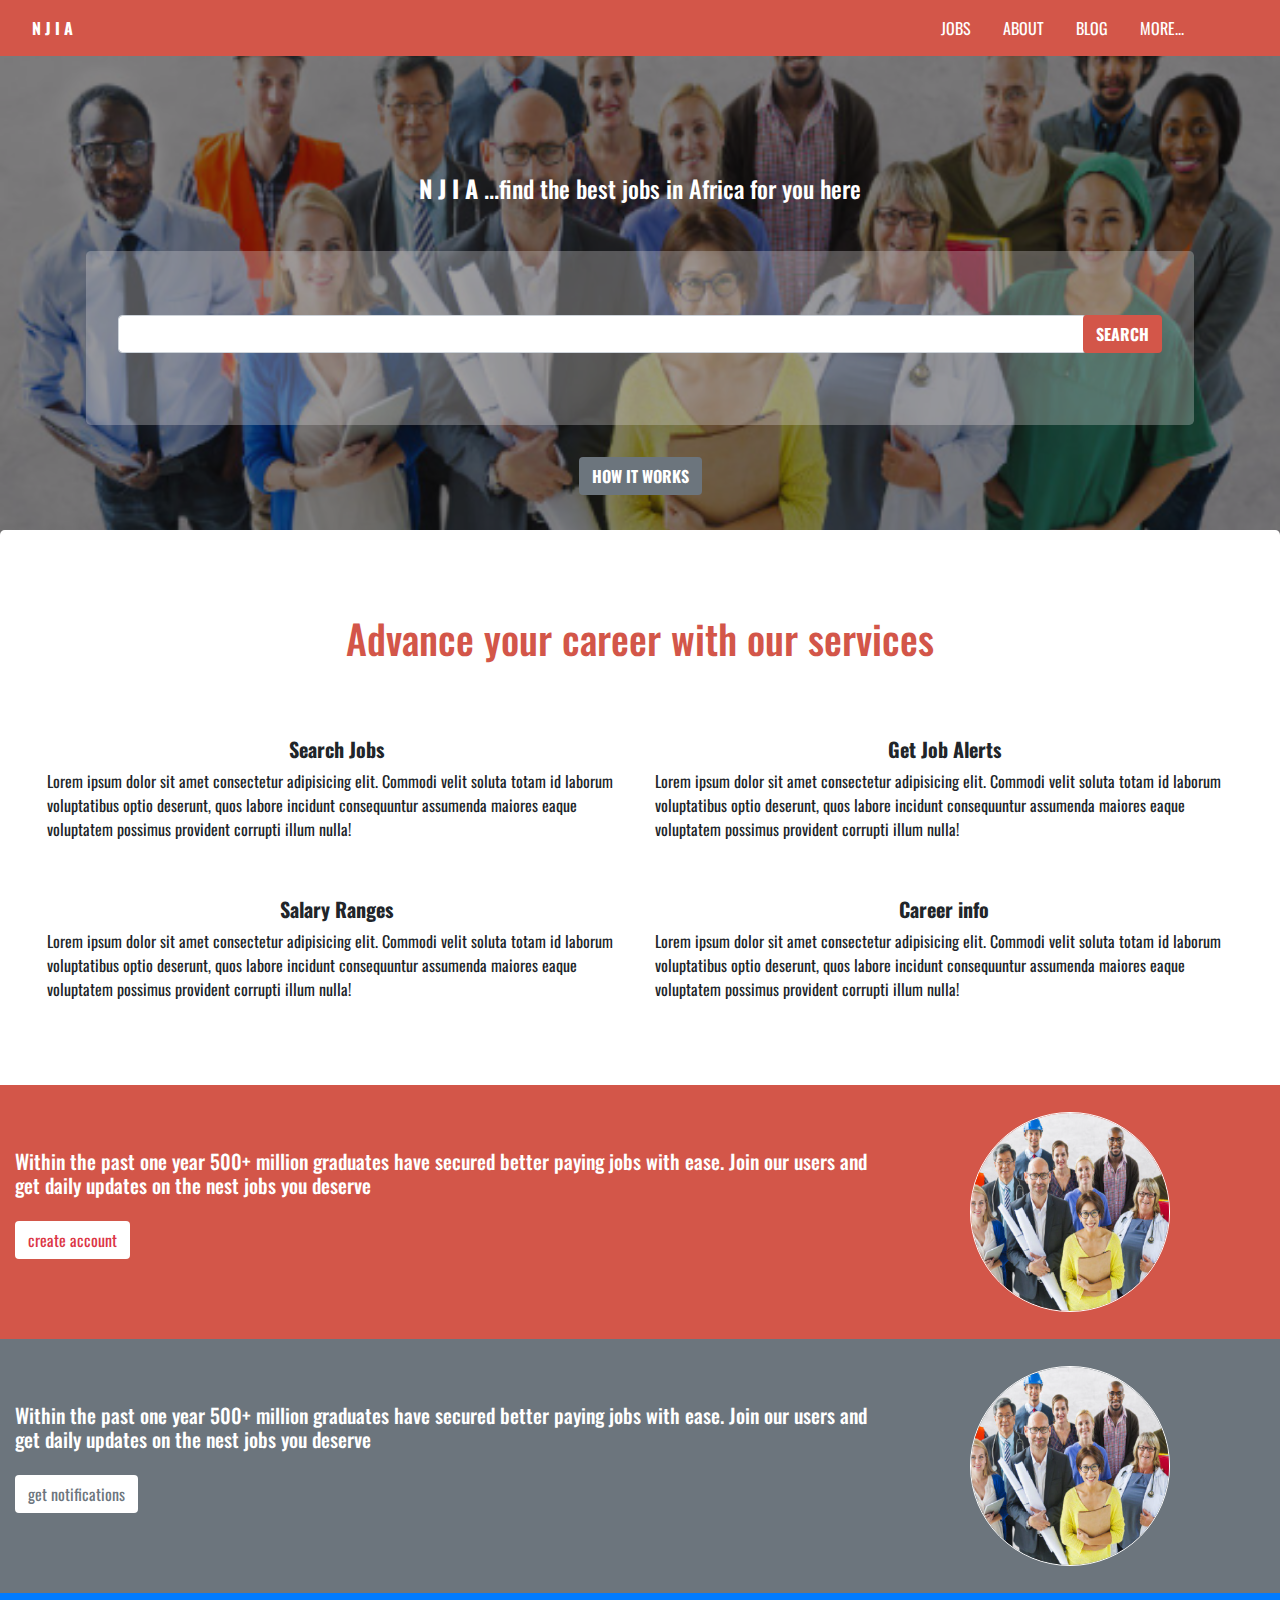
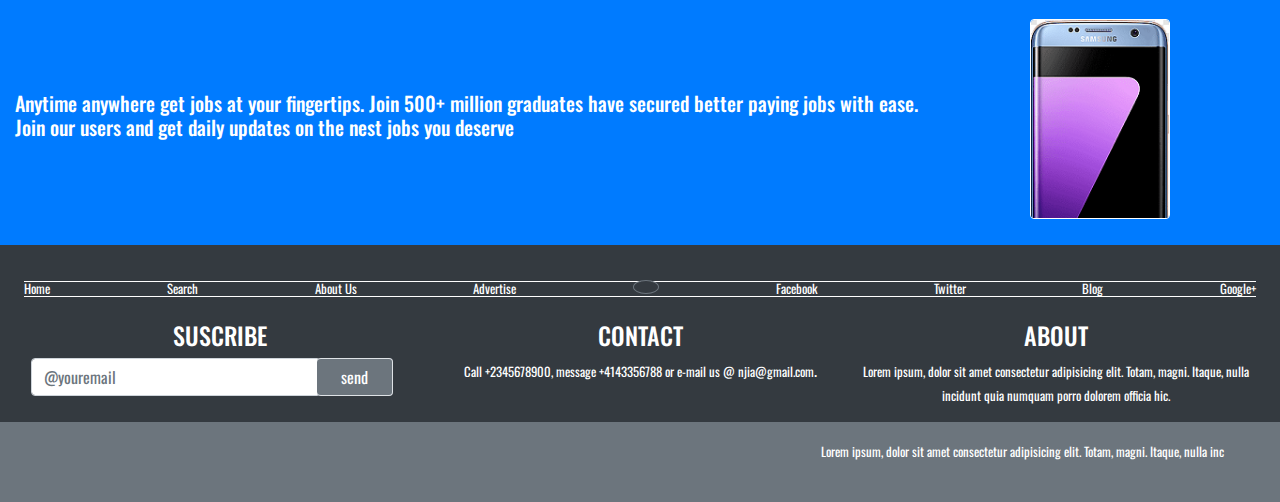
==== commit 6d5864ed: "added h1 to first section and hid it on the intermediate screen view" ====
--- a/index.html
+++ b/index.html
@@ -4,7 +4,7 @@
     <meta charset="UTF-8">
     <meta name="viewport" content="width=device-width, initial-scale=1.0">
     <link rel="stylesheet" href="https://stackpath.bootstrapcdn.com/bootstrap/4.4.1/css/bootstrap.min.css" integrity="sha384-Vkoo8x4CGsO3+Hhxv8T/Q5PaXtkKtu6ug5TOeNV6gBiFeWPGFN9MuhOf23Q9Ifjh" crossorigin="anonymous">
-    <link rel="stylesheet" href="style.css">
+    <link rel="stylesheet" href="css/style.css">
     <link rel="stylesheet" href="https://use.fontawesome.com/releases/v5.7.0/css/all.css" integrity="sha384-lZN37f5QGtY3VHgisS14W3ExzMWZxybE1SJSEsQp9S+oqd12jhcu+A56Ebc1zFSJ"
      crossorigin="anonymous">
     <link href="https://fonts.googleapis.com/css?family=Oswald&display=swap" rel="stylesheet">
@@ -41,7 +41,9 @@
         </header>
         <main class="d-flex flex-column">
             <section class="container-fluid">
+               
                 <div class="row jumbotron services my-1" >
+                    <h1>Advance your career with our services</h1>
                     <div class="col-12 col-md-6">
                         <p class="text-dark text-center"><a href="#" class="btn "><i class="fas fa-search-location fa-3x"></i></a></p>
                         <h5 class="text-center"><b>Search Jobs</b></h5>
--- a/css/style.css
+++ b/css/style.css
@@ -0,0 +1,114 @@
+* {
+  margin: 0;
+  padding: 0;
+  box-sizing: border-box;
+}
+
+body {
+  font-family: 'Oswald', sans-serif;
+  max-width: 1500px;
+  margin: 0 auto;
+  overflow-x: hidden;
+}
+
+header {
+  background-image: url("../images/workers.png");
+  background-repeat: no-repeat;
+  background-position: center center;
+  background-size: cover;
+  padding: 0;
+  width: 100%;
+}
+
+.header {
+  background-color: rgba(7, 5, 5, 0.5);
+  padding-bottom: 45px;
+  width: 100%;
+  height: 100%;
+}
+
+.nav_color {
+  background-color: rgb(211, 86, 73);
+}
+
+#search_job .jumbotron {
+  background-color: rgba(229, 226, 226, 0.3);
+}
+
+#search_job h2 {
+  margin-top: 150px;
+}
+
+main {
+  margin-top: -30px;
+  width: 100%;
+}
+
+main section h1 {
+  color: rgb(211, 86, 73);
+  padding: 20px 100px;
+  margin: 0 auto;
+  margin-bottom: 15px;
+  text-align: center;
+}
+
+main .services {
+  background-color: white;
+}
+
+.section2 img {
+  object-fit: cover;
+  border: 1px solid white;
+  border-radius: 50%;
+  margin: 10px 95px;
+}
+
+footer {
+  background-color: black;
+  padding-top: 20px;
+  width: 100%;
+}
+
+footer hr {
+  height: 1px;
+  color: white;
+  border: none;
+  background-color: white;
+}
+
+footer .footer_links {
+  display: flex;
+  padding: 1px 0;
+  justify-content: space-between;
+  align-items: center;
+}
+
+@media (max-width: 768px) {
+  .display-none {
+    display: none;
+  }
+
+  main section h1 {
+    font-size: 30px;
+  }
+
+  footer .footer_links {
+    font-size: 12px;
+  }
+}
+
+@media (max-width: 1024px) and (min-width: 769px) {
+  .display-none {
+    display: none;
+  }
+
+  main section h1 {
+    display: none;
+  }
+}
+
+@media (min-width: 1025px) {
+  .display-none {
+    display: inline;
+  }
+}
